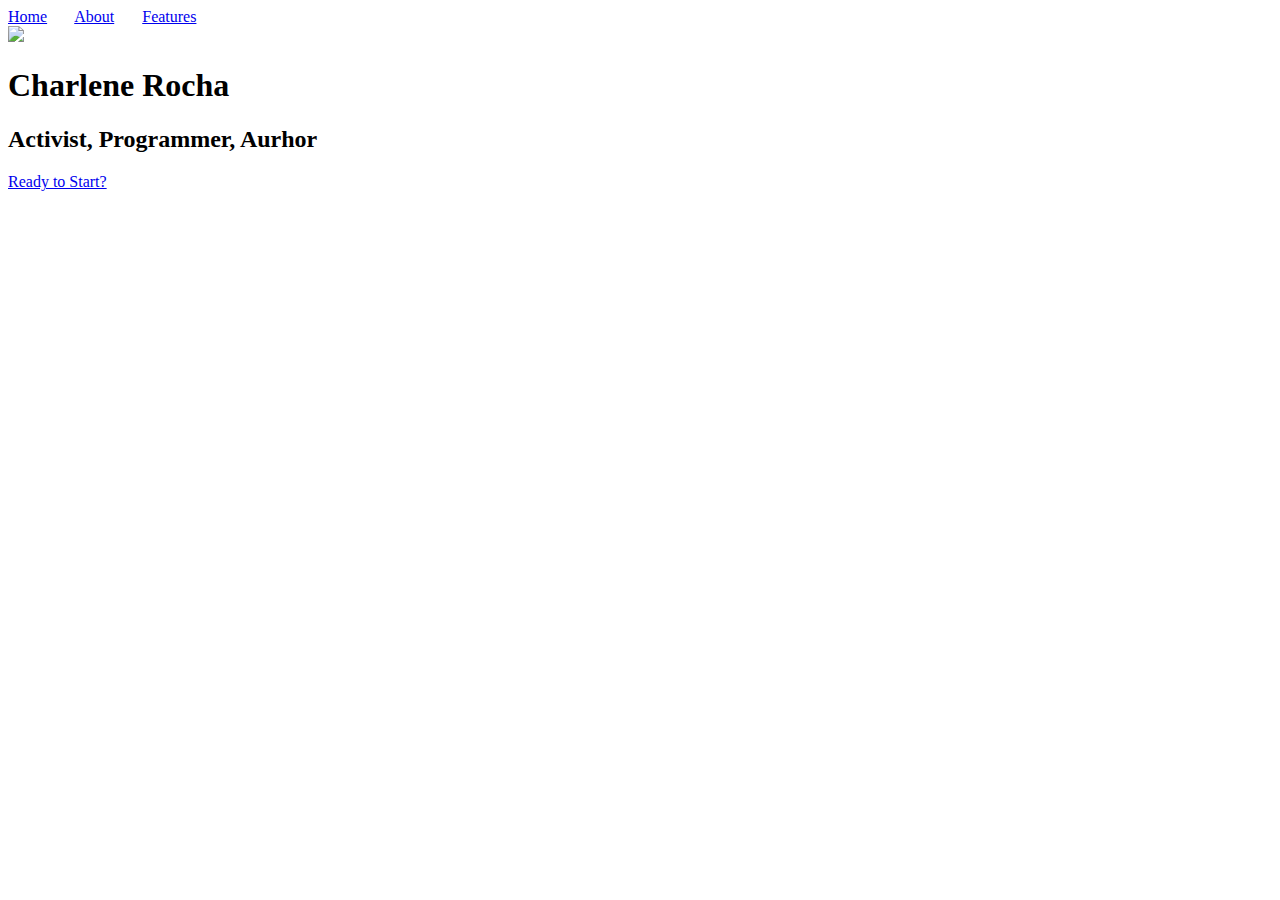
==== about.html @ a94d9e79 "Add files via upload" ====
<!DOCTYPE html>
<html lang="en">
<head>
  <meta charset="UTF-8">
  <meta name="description" content="">
  <meta name="author" content="">
  <meta name="viewport" content="width=device-width, initial-scale=1.0"> 

  <link href="https://fonts.googleapis.com/css2?family=Poppins:wght@800&display=swap" rel="stylesheet">
  <link href="https://fonts.googleapis.com/css2?family=Noto+Serif+JP:wght@300&family=Poppins:wght@400&display=swap" rel="stylesheet">
  <link rel="stylesheet" href="css/styles.css">

  <title>About - Charlene Rocha</title>


</head>

<header>
  <div class = "links">
    <a href="index.html">Home</a></li>
    &nbsp;
    &nbsp;
    &nbsp;
    <a class="active" href="about.html">About</a>
    &nbsp;
    &nbsp;
    &nbsp;
    <a href="features.html">Features</a>
  </div>

</header>

<body>
  <div class="content-wrapper">
    <img src="img/charlene_website_headshot.jpg">
    <div class="text-wrapper">
      <h1>
        Charlene Rocha
      </h1>
      
      <h2>
        Activist, Programmer, Aurhor
      </h2>
    </div>
  </div>
  

  <a href="canvas.html" class="button">Ready to Start?</a>

</body>
</html>
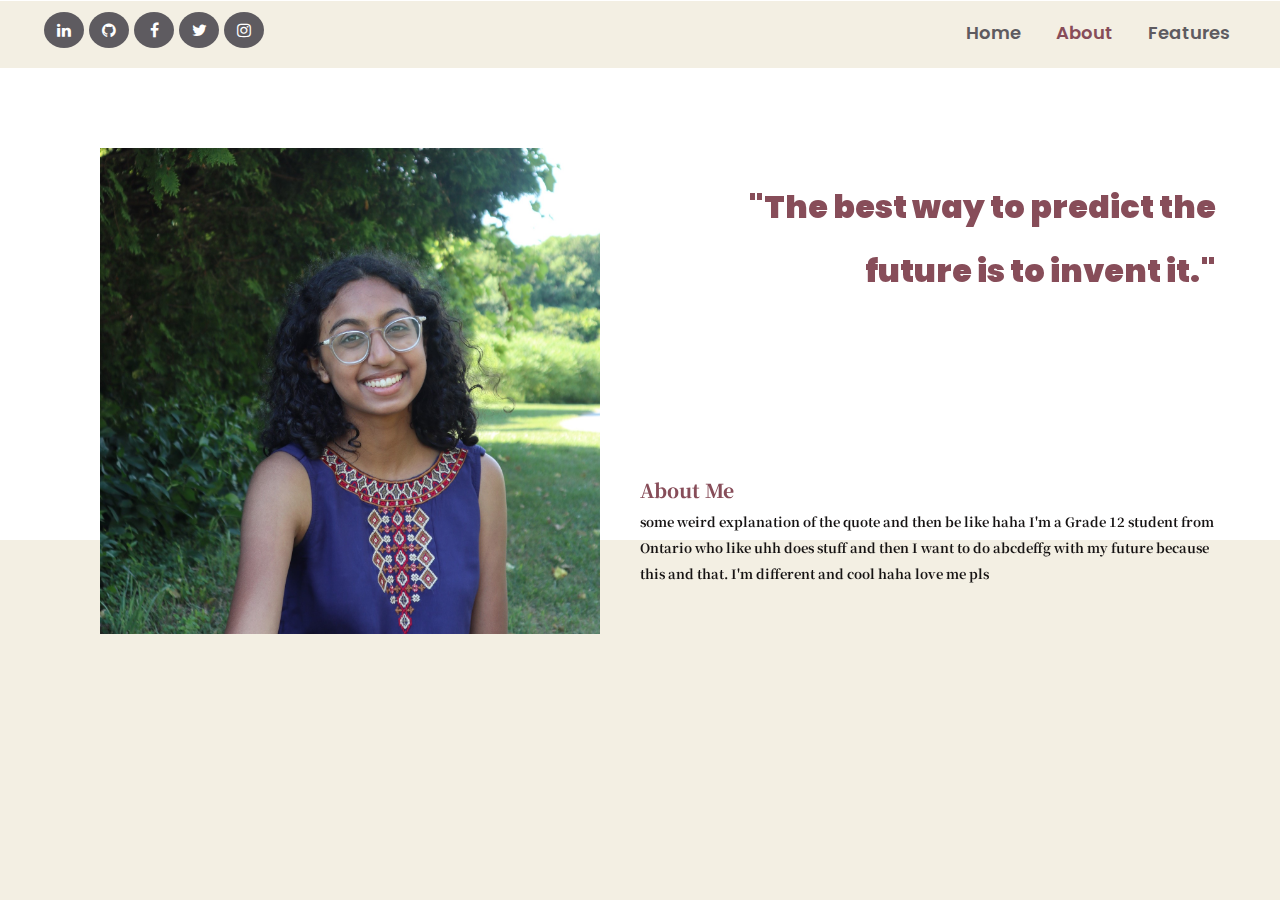
==== commit 27c21d8a: "Update about.html" ====
--- a/about.html
+++ b/about.html
@@ -7,15 +7,24 @@
   <meta name="viewport" content="width=device-width, initial-scale=1.0"> 
 
   <link href="https://fonts.googleapis.com/css2?family=Poppins:wght@800&display=swap" rel="stylesheet">
-  <link href="https://fonts.googleapis.com/css2?family=Noto+Serif+JP:wght@300&family=Poppins:wght@400&display=swap" rel="stylesheet">
-  <link rel="stylesheet" href="css/styles.css">
+  <link href="https://fonts.googleapis.com/css2?family=Noto+Serif+JP:wght@200&family=Poppins:wght@400&display=swap" rel="stylesheet">
+  <link rel="stylesheet" href="css/about.css">
 
-  <title>About - Charlene Rocha</title>
+  <title>Charlene Rocha</title>
 
 
 </head>
 
-<header>
+<header class="row"style="position: fixed;">
+  <div class="column1">
+    <link rel="stylesheet" href="https://cdnjs.cloudflare.com/ajax/libs/font-awesome/4.7.0/css/font-awesome.min.css">
+    <a href="https://www.linkedin.com/in/-charlene-rocha" target="_blank" class="fa fa-linkedin"></a>
+    <a href="https://github.com/charocha03" target="_blank" class="fa fa-github"></a>
+    <a href="https://www.facebook.com/charlene.rocha.98" target="_blank" class="fa fa-facebook"></a>
+    <a href="https://twitter.com/_charlenerocha?lang=en" target="_blank" class="fa fa-twitter"></a>
+    <a href="https://www.instagram.com/charlenerocha_" target="_blank" class="fa fa-instagram"></a>
+  </div>
+
   <div class = "links">
     <a href="index.html">Home</a></li>
     &nbsp;
@@ -31,21 +40,30 @@
 </header>
 
 <body>
-  <div class="content-wrapper">
-    <img src="img/charlene_website_headshot.jpg">
-    <div class="text-wrapper">
-      <h1>
-        Charlene Rocha
-      </h1>
-      
-      <h2>
-        Activist, Programmer, Aurhor
-      </h2>
-    </div>
+  <div class=intropic>
+    <img src="img/grasspic.jpg" width="500px" class=column>
   </div>
+    
+  <h2>
+    About Me
+  </h2>
+
+  <br><br><br>
+
+  <div class=column2>
+    <br><br><h1>
+      "The best way to predict the future is to invent it."
+    </h1>
+    <br><br><br><br><br><h4>
+      About Me
+    </h4>
+    <h3>
+      some weird explanation of the quote and then be like haha I'm a Grade 12 student from Ontario who like uhh does stuff and then I want to do abcdeffg with my future because this and that. I'm different and cool haha love me pls
+    </h3>
+  </div>
+</body>
+
+<footer>
   
-
-  <a href="canvas.html" class="button">Ready to Start?</a>
-
-</body>
-</html>+</footer>
+</html>
--- a/css/about.css
+++ b/css/about.css
@@ -0,0 +1,146 @@
+html{
+    font-size: 100%;
+    box-sizing: border-box;
+}
+
+*, *::before, *::after {
+    box-sizing: inherit;
+}
+
+body {
+    margin: 0;
+    padding: 0;
+    font-family: 'Noto Serif JP', serif;
+    line-height: 1.3;
+    text-align: left;
+    color: #161313;
+    font-weight: 200;
+}
+
+h1{
+    margin: 0% 5% 0% 50%;
+    padding: 0;
+    line-height: 2;
+    text-align: right;
+    font-family: 'Poppins', sans-serif;
+    font-size: 200%;
+    font-weight: 900;
+    color: #874D59;
+    text-shadow: 0px 16px 16px 0px rgba(0, 0, 0, 0);
+}
+
+h3{
+    margin: -50% 5% 5% 50%;
+    padding: 0;
+    line-height: 2;
+    font-size: small;
+}
+
+h4{
+    margin: 5% 5% 50% 50%;
+    color: #874D59;
+    font-family: 'Noto Serif JP', serif;
+    padding: 0;
+    line-height: 2;
+    font-size: larger;
+    word-wrap: break-word;
+    font-weight: 800;
+}
+
+a{
+    font-weight: 600;
+    font-size: large;
+    color: #5E5B60;
+}
+
+a, a:visited {
+    text-decoration: none;
+}
+
+a.active, a:hover{
+    color: #874D59;
+    transition: .4s ease-in-out;
+}
+
+header {
+    margin: 0;
+    margin-top: -1.5%;
+    padding: 20px;
+    padding-right: 50px;
+    font-family: 'Poppins', sans-serif;
+    line-height: 1.3;
+    z-index:1;
+    background-color: #F3EFE3;
+}
+
+.links{
+    text-align: right;
+}
+
+.fa {
+    position: relative;
+    margin-top: -4%;
+    padding: 10px;
+    font-size: 30px;
+    width: 40px;
+    text-align: center;
+    text-decoration: none;
+    border-radius: 50%;
+    background: #5E5B60;
+    color: white;
+  }
+  
+  .fa:hover {
+    background: white;
+    transition: .4s ease-in-out;
+  }
+  
+  .column1 {
+    float: left;
+    margin-left: 2%;
+  }
+
+  .column {
+    float: left;
+    margin-left: 100px;
+    margin-right: 10px;
+}
+
+
+button{
+    margin: 50px 50px 0% 0%;
+    padding: 1% 2% 1% 2%;
+    color: #5E5B60;
+    background-color: #CCC9BD;
+    border-radius: 60px;
+    position:relative;
+    display: block;
+    margin-left: auto;
+    margin-right: auto;
+    display: inline-block;
+    width:40%;
+    height:400px;
+    padding-bottom: 50px;
+}
+
+footer{
+    margin: 0;
+    padding: 0;
+    background-color: #F3EFE3;
+    position: fixed;
+    left: 0;
+    bottom: 0;
+    height: 40%;
+    width: 100%;
+    z-index:-1;
+}
+
+.row{
+    background-color: #F3EFE3;
+    width: 100%;
+}
+
+
+img {
+    margin: 10%;
+}
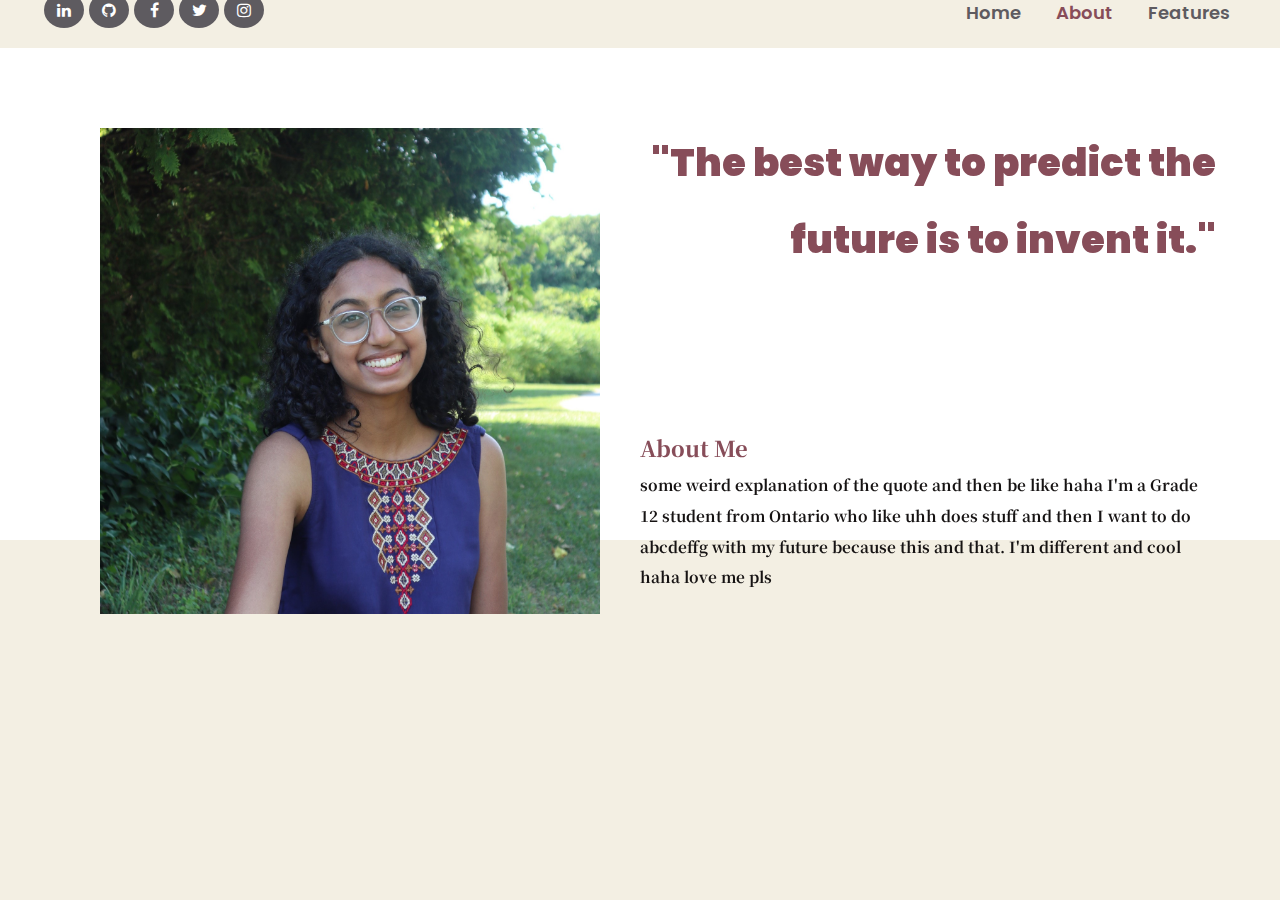
==== commit dfac12b0: "Update about.html" ====
--- a/about.html
+++ b/about.html
@@ -15,7 +15,7 @@
 
 </head>
 
-<header class="row"style="position: fixed;">
+<header class="row" style="position: fixed;">
   <div class="column1">
     <link rel="stylesheet" href="https://cdnjs.cloudflare.com/ajax/libs/font-awesome/4.7.0/css/font-awesome.min.css">
     <a href="https://www.linkedin.com/in/-charlene-rocha" target="_blank" class="fa fa-linkedin"></a>
@@ -43,21 +43,19 @@
   <div class=intropic>
     <img src="img/grasspic.jpg" width="500px" class=column>
   </div>
-    
-  <h2>
-    About Me
-  </h2>
 
-  <br><br><br>
+  <br><br><br><br>
 
   <div class=column2>
-    <br><br><h1>
+    <br><br>
+    <h1 style="font-size:3vw;">
       "The best way to predict the future is to invent it."
     </h1>
-    <br><br><br><br><br><h4>
+    <br><br><br><br>
+    <h4 style="font-size:1.7vw;">
       About Me
     </h4>
-    <h3>
+    <h3 style="font-size:1.2vw;">
       some weird explanation of the quote and then be like haha I'm a Grade 12 student from Ontario who like uhh does stuff and then I want to do abcdeffg with my future because this and that. I'm different and cool haha love me pls
     </h3>
   </div>
